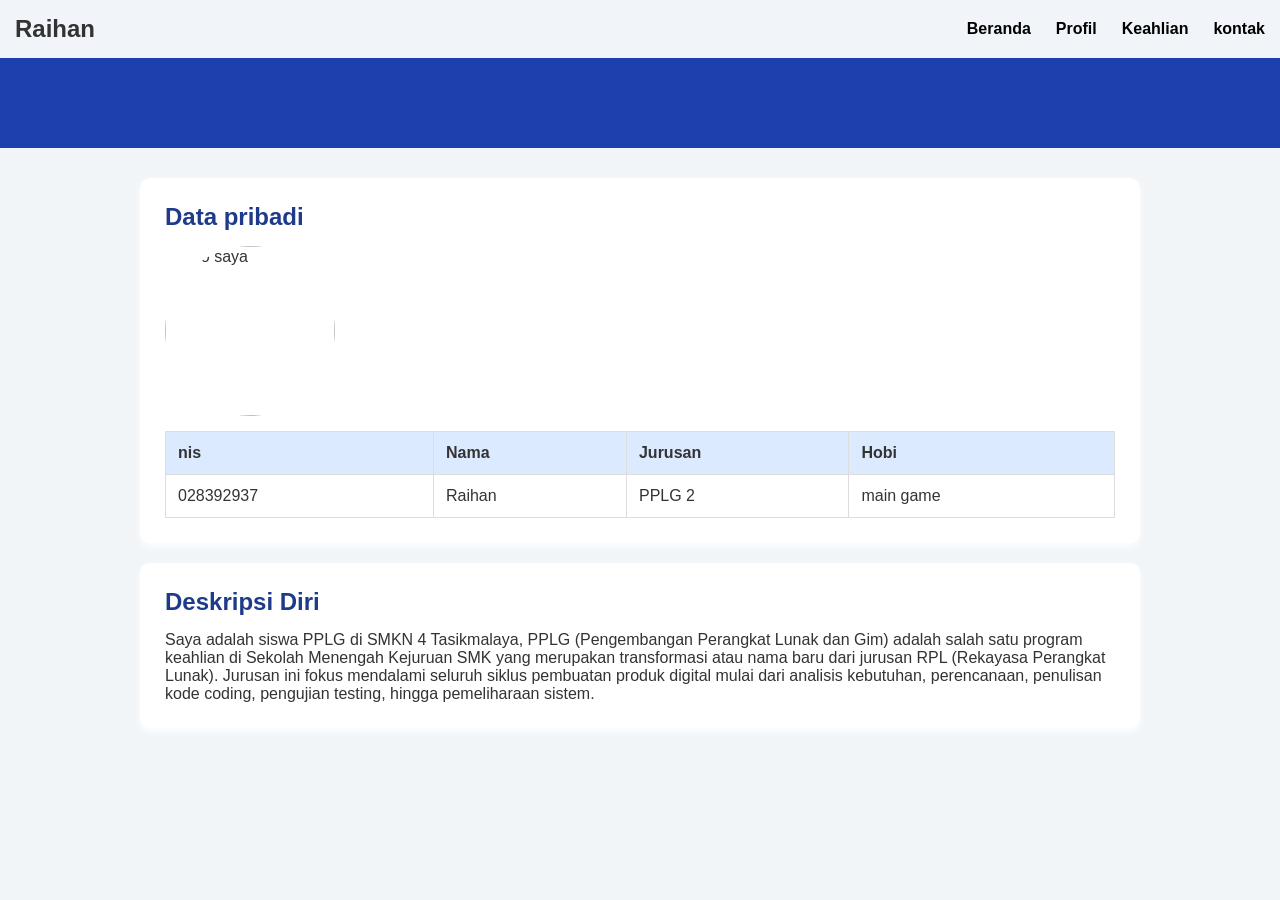
==== profil.html @ f5283c7a "Add files via upload" ====
<!DOCTYPE! html>
<head>
  <meta cahrset="UTF-">
  <meta name="viewport" content="widht=device-width, initial-scale=1,0">
  <title>Profil</title>
  <link rel="stylesheet" href="style.css">
</head>
<body>
  <body>
     <nav>
       <h1>Raihan</h1>
       <ul>
         <li><a href="index.html">Beranda</a></li>
         <li><a href="profil.html">Profil</a></li>
        <li><a href="keahlian.html">Keahlian</a></li>
         <li><a href="kontak.html">kontak</a></li>
       </ul>
     </nav>
    <header></header>
    <main>
      <article>
        <h2>Data pribadi</h2>
        <figure>
          <img src="gambar/gambar.jpg" alt="foto saya"/>
        </figure>
        <table>
          <tr>
            <th>nis</th>
            <th>Nama</th>
            <th>Jurusan</th>
            <th>Hobi</th>
          </tr>
          <tr>
            <td>028392937</td>
            <td>Raihan</td>
            <td>PPLG 2</td>
            <td>main game</td>
          </tr>
        </table>
      </article>
      <section>
        <h2>Deskripsi Diri</h2>
        <p>Saya adalah siswa PPLG di SMKN 4 Tasikmalaya, PPLG (Pengembangan Perangkat Lunak dan Gim) adalah salah satu program keahlian di Sekolah Menengah Kejuruan SMK yang merupakan transformasi atau nama baru dari jurusan RPL (Rekayasa Perangkat Lunak).
Jurusan ini fokus mendalami seluruh siklus pembuatan produk digital mulai dari analisis kebutuhan, perencanaan, penulisan kode coding, pengujian testing, hingga pemeliharaan sistem.</p>
      </section>
    </main>
</body>
---- style.css ----
*{
  margin: 0;
  padding: 0;
  box-sizing: border-box;
}
body{
  font-family: arial, Helvetica, sans-serif;
background-color:#f1f5f8;
color: #333;
line-height: 1,6;
}

nav{
  background-color:#f1f5f9;
  padding: 15px;
  display: flex;
  justify-content: space-between;
  align-items: center;
  position: sticky;
  top: 0;
  z-index: 100;
}
nav a{
  color: lab(0% 0 0);
  text-decoration: none;
  font-weight: bold;
}
nav ul{
  list-style: none;
  display: flex;
  gap: 25px;
}
nav a:hover,
nav a:aktif{
  background-color: #3b82f6;
  border-radius: 5px;
}
header{
  background-color: #1e40af;
  color: white;
  text-align: center;
padding: 45px 20px;
}
main{
  width: 85%;
  max-width: 1000px;
  margin: 30px auto;
}
section,article{
  background: white;
  padding: 25px;
  margin-bottom: 20px;
  border-radius: 10px;
  box-shadow: 0 3px 10px white;
}
h2{
  color: #1e3a8a;
  margin-bottom: 15px;
}
h3{
  color:#2563eb;
  margin-bottom: 10px;
}
.format img,figure img{
  width: 170px;
  height: 170px;
  object-fit: cover;
  border-radius: 50%;
  margin-bottom: 15px;
}
footer{
  background-color: #172554;
  color: white;
  text-align: center;
  padding: 20px;
}
table{
  width: 100%;
  border-collapse: collapse;
}
th, td{
  padding: 12px;
  border: 1px solid #ddd;
  text-align: left;
}
th{
  background-color: #dbeafe;
}
label{
  display: block;
  margin-top: 12px;
}
input, textarea{
  width: 100%;
  padding: 10%;
  margin-top: 5px;
  border: 1px solid #ccc;
  border-radius: 5px;
  font-family: Arial;
}
@media (max-width:600px){
  main{
    width: 95%;
  }
  nav a{
    display: flex;
  }
  header{
    padding: 25px,
  }
}
bottom{
  background-color:#2563eb;
  color: aliceblue;
  padding: 10px 30px;
border-radius: 5px;
}
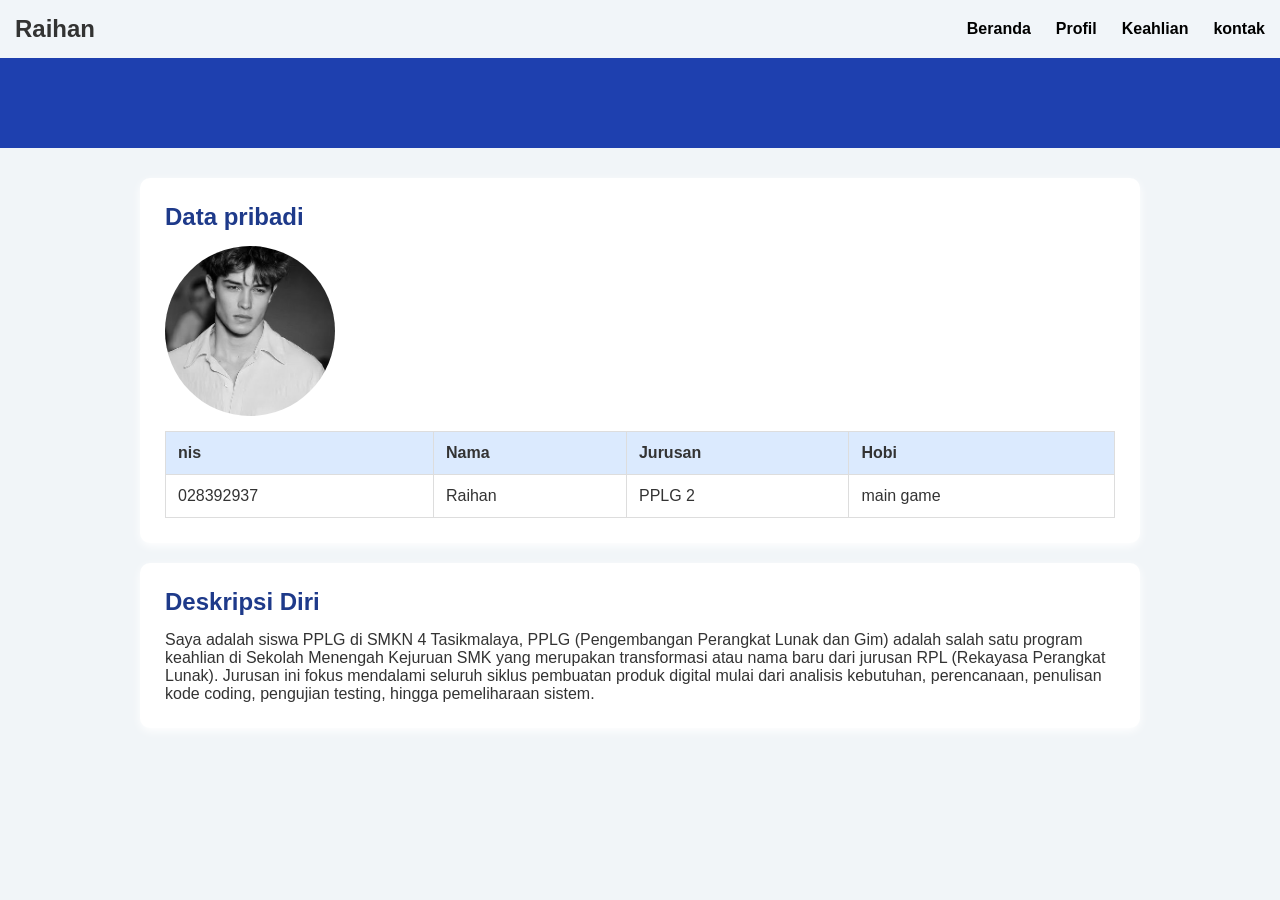
==== commit 9ab87df8: "Update profil.html" ====
--- a/profil.html
+++ b/profil.html
@@ -21,7 +21,7 @@
       <article>
         <h2>Data pribadi</h2>
         <figure>
-          <img src="gambar/gambar.jpg" alt="foto saya"/>
+          <img src="gambar.jpg" alt="foto saya"/>
         </figure>
         <table>
           <tr>
@@ -44,4 +44,4 @@
 Jurusan ini fokus mendalami seluruh siklus pembuatan produk digital mulai dari analisis kebutuhan, perencanaan, penulisan kode coding, pengujian testing, hingga pemeliharaan sistem.</p>
       </section>
     </main>
-</body>+</body>
